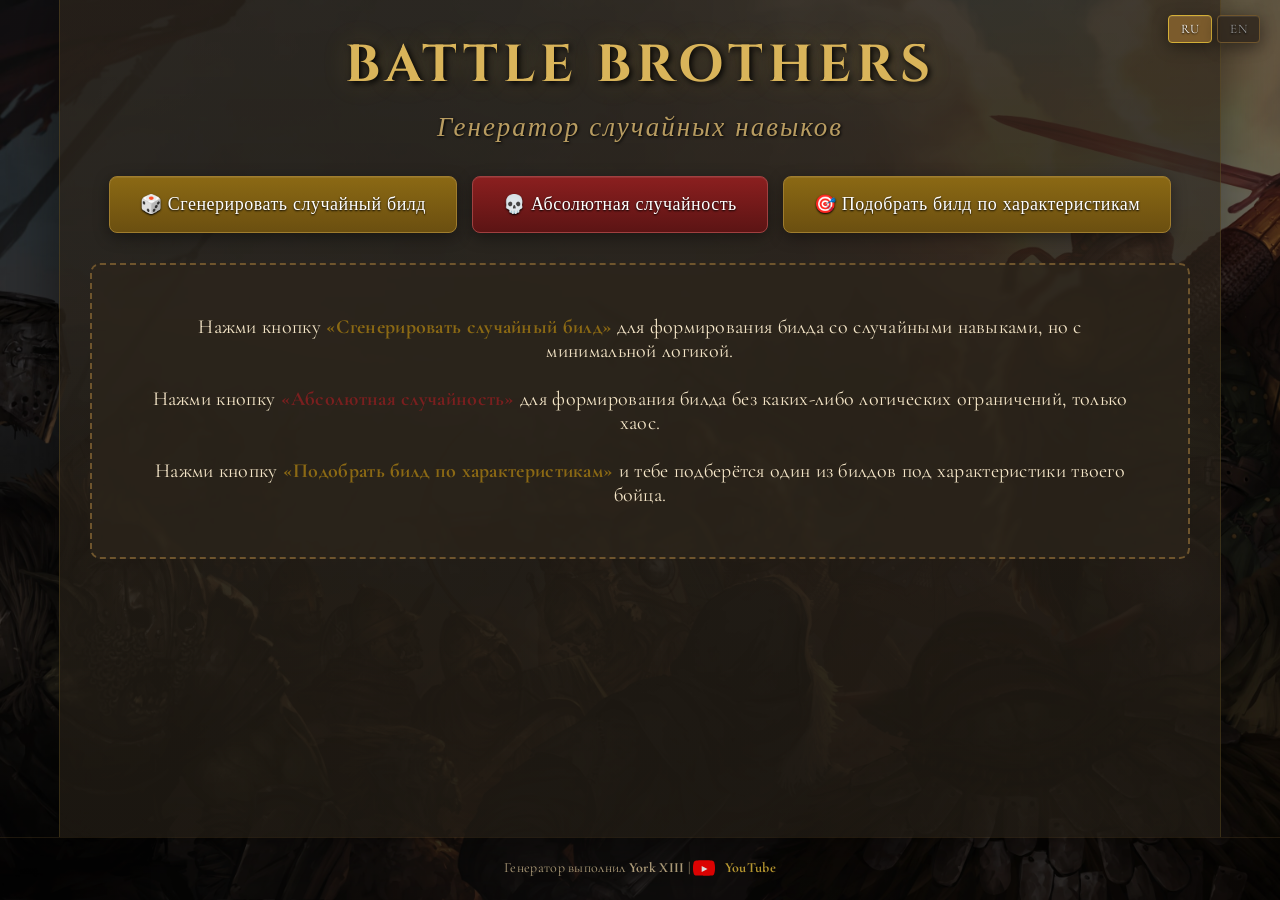
==== index.html @ dbecfd62 "Add files via upload" ====
<!DOCTYPE html>
<html lang="ru">
<link rel="manifest" href="/manifest.json">
<meta name="theme-color" content="#d4af37">
<script>
  if ('serviceWorker' in navigator) {
    navigator.serviceWorker.register('/service-worker.js');
  }
</script>
<head>
    <meta charset="UTF-8">
    <meta name="viewport" content="width=device-width, initial-scale=1.0">
    <title>Battle Brothers - Random Perk Generator</title>
    <link rel="stylesheet" href="style.css">
</head>
<body>

<div class="container">

    <header>
        <a href="index.html" style="text-decoration:none;"><h1>BATTLE BROTHERS</h1></a>
        <h2>Генератор случайных навыков</h2>
        <div class="lang-switch">
            <button id="langRu" class="lang-btn active">RU</button>
            <button id="langEn" class="lang-btn">EN</button>
        </div>
    </header>

    <div class="controls">        
        <button id="generateButton">🎲 Сгенерировать случайный билд</button>
        <button id="chaosButton">💀 Абсолютная случайность</button>
		<a href="optimal.html" class="btn-link">🎯 Подобрать билд по характеристикам</a>
    </div>

    <div id="result" class="perk-grid">
        <div class="placeholder" id="placeholderText">
            Нажми кнопку <strong style="color:#8b6914;">«Сгенерировать случайный билд»</strong> для формирования билда со случайными навыками, но с минимальной логикой.
            <br><br>
            Нажми кнопку <strong style="color:#7a1f1f;">«Абсолютная случайность»</strong> для формирования билда без каких-либо логических ограничений, только хаос.
			<br><br>
			Нажми кнопку <strong style="color:#8b6914;">«Подобрать билд по характеристикам»</strong> и тебе подберётся один из билдов под характеристики твоего бойца.           
        </div>
    </div>

</div>

<script src="script.js"></script>

<footer class="footer">
    Генератор выполнил <strong>York XIII</strong> |
    <a href="https://youtube.com/@yorkxiii" target="_blank" class="youtube-link">
        <svg class="youtube-icon" viewBox="0 0 24 24">
            <path fill="#FF0000" d="M23.5 6.2s-.2-1.7-.9-2.4c-.9-.9-1.9-.9-2.4-1C16.8 2.5 12 2.5 12 2.5h0s-4.8 0-8.2.3c-.5.1-1.5.1-2.4 1C.7 4.5.5 6.2.5 6.2S0 8.1 0 10v2c0 1.9.5 3.8.5 3.8s.2 1.7.9 2.4c.9.9 2.1.9 2.7 1 2 .2 7.9.3 7.9.3s4.8 0 8.2-.3c.5-.1 1.5-.1 2.4-1 .7-.7.9-2.4.9-2.4S24 13.9 24 12v-2c0-1.9-.5-3.8-.5-3.8z"/>
            <path fill="white" d="M9.5 15.2l6.3-3.2-6.3-3.2z"/>
        </svg>
        YouTube
    </a>
</footer>

<!-- ПЕРЕКЛЮЧАТЕЛЬ ЯЗЫКОВ -->
<script>
const translations = {
    ru: {
        subtitle: "Генератор случайных навыков",
        optimalBtn: "🎯 Подобрать билд по характеристикам",
        randomBtn: "🎲 Сгенерировать случайный билд",
        chaosBtn: "💀 Абсолютная случайность",
        placeholder: 'Нажми кнопку <strong style="color:#8b6914;">«Сгенерировать случайный билд»</strong> для формирования билда со случайными навыками, но с минимальной логикой.<br><br>Нажми кнопку <strong style="color:#7a1f1f;">«Абсолютная случайность»</strong> для формирования билда без каких-либо логических ограничений, только хаос.<br><br>Нажми кнопку <strong style="color:#8b6914;">«Подобрать билд по характеристикам»</strong> и тебе подберётся один из билдов под характеристики твоего бойца.',
        footerText: "Генератор выполнил"
    },
    en: {
        subtitle: "Random Perk Generator",
        optimalBtn: "🎯 Find Optimal Build",
        randomBtn: "🎲 Generate Random Build",
        chaosBtn: "💀 Absolute Chaos",
        placeholder: 'Click <strong style="color:#8b6914;">«Generate Random Build»</strong> for a random build with minimal logic.<br><br>Click <strong style="color:#7a1f1f;">«Absolute Chaos»</strong> for a completely random build with no logic whatsoever.<br><br>Click <strong style="color:#8b6914;">«Find Optimal Build»</strong> to get a build matching your brother\'s stats.',
        footerText: "Generator by"
    }
};

function switchLanguage(lang) {
    const t = translations[lang];

    document.querySelector('h2').textContent = t.subtitle;
    document.querySelector('.btn-link').textContent = t.optimalBtn;
    document.getElementById('generateButton').textContent = t.randomBtn;
    document.getElementById('chaosButton').textContent = t.chaosBtn;

    const placeholder = document.getElementById('placeholderText');
    if (placeholder) placeholder.innerHTML = t.placeholder;

    const footer = document.querySelector('.footer');
    if (footer) {
        footer.innerHTML = t.footerText + ' <strong>York XIII</strong> | ' +
        '<a href="https://youtube.com/@yorkxiii" target="_blank" class="youtube-link">' +
        '<svg class="youtube-icon" viewBox="0 0 24 24">' +
        '<path fill="#FF0000" d="M23.5 6.2s-.2-1.7-.9-2.4c-.9-.9-1.9-.9-2.4-1C16.8 2.5 12 2.5 12 2.5h0s-4.8 0-8.2.3c-.5.1-1.5.1-2.4 1C.7 4.5.5 6.2.5 6.2S0 8.1 0 10v2c0 1.9.5 3.8.5 3.8s.2 1.7.9 2.4c.9.9 2.1.9 2.7 1 2 .2 7.9.3 7.9.3s4.8 0 8.2-.3c.5-.1 1.5-.1 2.4-1 .7-.7.9-2.4.9-2.4S24 13.9 24 12v-2c0-1.9-.5-3.8-.5-3.8z"/>' +
        '<path fill="white" d="M9.5 15.2l6.3-3.2-6.3-3.2z"/>' +
        '</svg>YouTube</a>';
    }

	setPerkLanguage(lang);
	localStorage.setItem('bbLang', lang);
	
	const existingCards = document.querySelectorAll('#result .perk');
	if (existingCards.length > 0) {
    existingCards.forEach(card => {
        const titleEl = card.querySelector('.perk-title');
        const tooltipEl = card.querySelector('.tooltip');
        const currentName = titleEl.textContent;
        
        // Ищем перк: сначала по русскому, потом по английскому
        let perk = perks.find(p => p.name === currentName);
        if (!perk) {
            perk = perks.find(p => {
                const trans = perkTranslations[p.name];
                return trans && trans.en && trans.en.name === currentName;
            });
        }
        
        if (perk) {
            const display = getPerkDisplay(perk);
            titleEl.textContent = display.name;
            tooltipEl.innerHTML = display.description;
        }
    });
	}
    document.getElementById('langRu').classList.toggle('active', lang === 'ru');
    document.getElementById('langEn').classList.toggle('active', lang === 'en');
}

document.getElementById('langRu').addEventListener('click', () => switchLanguage('ru'));
document.getElementById('langEn').addEventListener('click', () => switchLanguage('en'));

(function() {
    const savedLang = localStorage.getItem('bbLang');
    if (savedLang && savedLang !== 'ru') {
        switchLanguage(savedLang);
    }
})();

</script>

</body>
</html>
---- style.css ----
@import url('https://fonts.googleapis.com/css2?family=Cinzel:wght@400;600;700&family=Cormorant+Garamond:ital,wght@0,400;0,600;0,700;1,400;1,600&display=swap');

html {
    height: 100%;
}

body {
    min-height: 100vh;
    display: flex;
    flex-direction: column;
    margin: 0;
    background:
        linear-gradient(rgba(0, 0, 0, 0.55), rgba(0, 0, 0, 0.55)),
        url("images/background.jpg");
    background-size: cover;
    background-position: center;
    background-attachment: fixed;
    color: #f0d79a;
    font-family: 'Cormorant Garamond', 'Georgia', 'Times New Roman', serif;
    letter-spacing: 0.3px;
    font-size: 18px;
}

.container {
    width: 1100px;
    margin: auto;
    padding: 30px;
    flex: 1;
    background: linear-gradient(180deg, rgba(45, 37, 28, 0.7) 0%, rgba(30, 25, 18, 0.85) 100%);
    border-left: 1px solid rgba(212, 175, 55, 0.15);
    border-right: 1px solid rgba(212, 175, 55, 0.15);
    box-shadow: 0 0 60px rgba(0, 0, 0, 0.5);
}

/* Декоративный разделитель */
.divider {
    display: flex;
    align-items: center;
    gap: 15px;
    margin-bottom: 25px;
    opacity: 0.5;
}
.divider-line {
    flex: 1;
    height: 1px;
    background: linear-gradient(90deg, transparent, #d4af37, transparent);
}
.divider-icon {
    color: #d4af37;
    font-size: 18px;
}

header {
    text-align: center;
    margin-bottom: 25px;
}

h1 {
    margin: 0;
    color: #d9b45a;
    font-size: 52px;
    text-shadow: 2px 2px 6px black, 0 0 30px rgba(212, 175, 55, 0.2);
    letter-spacing: 5px;
    font-weight: 700;
    font-family: 'Cinzel', 'Georgia', serif;
}

h2 {
    margin-top: 10px;
    color: #b89c61;
    font-weight: 400;
    font-style: italic;
    letter-spacing: 2px;
    text-shadow: 1px 1px 3px black;
    font-family: 'Cinzel', 'Georgia', serif;
}

.controls {
    display: flex;
    justify-content: center;
    gap: 15px;
    margin: 30px 0;
    flex-wrap: wrap;
}

/* Кнопки */
button {
    background: linear-gradient(180deg, #8b6914 0%, #6b4f10 100%);
    color: #fff;
    border: 1px solid #a07d2e;
    padding: 15px 30px;
    font-size: 18px;
    border-radius: 8px;
    cursor: pointer;
    transition: all 0.25s ease;
    position: relative;
    overflow: hidden;
    text-shadow: 0 1px 2px black;
    box-shadow: 0 4px 15px rgba(0, 0, 0, 0.4), inset 0 1px 0 rgba(255, 255, 255, 0.08);
    letter-spacing: 0.5px;
    font-family: 'Cinzel', 'Georgia', serif;	
}

button:hover {
    background: linear-gradient(180deg, #a8821a 0%, #7d5e14 100%);
    border-color: #d4af37;
    box-shadow: 0 6px 25px rgba(212, 175, 55, 0.25), inset 0 1px 0 rgba(255, 255, 255, 0.12);
    transform: translateY(-2px);
}

button:active {
    transform: translateY(0);
    box-shadow: 0 2px 8px rgba(0, 0, 0, 0.4);
}

/* Эффект волны при наведении */
button::after {
    content: '';
    position: absolute;
    top: 50%;
    left: 50%;
    width: 0;
    height: 0;
    background: rgba(255, 255, 255, 0.08);
    border-radius: 50%;
    transform: translate(-50%, -50%);
    transition: width 0.5s, height 0.5s;
}
button:hover::after {
    width: 400px;
    height: 400px;
}

/* Кнопка хаоса */
#chaosButton {
    background: linear-gradient(180deg, #8b1f1f 0%, #5c1414 100%);
    border-color: #a04040;
}
#chaosButton:hover {
    background: linear-gradient(180deg, #a52a2a 0%, #751d1d 100%);
    border-color: #cc5555;
    box-shadow: 0 6px 25px rgba(200, 50, 50, 0.3), inset 0 1px 0 rgba(255, 255, 255, 0.08);
}

/* Сетка перков */
.perk-grid {
    display: grid;
    grid-template-columns: repeat(5, 1fr);
    gap: 15px;
}

.placeholder {
    grid-column: 1 / -1;
    text-align: center;
    padding: 50px;
    background: rgba(45, 37, 28, 0.7);
    border: 2px dashed #6f552d;
    border-radius: 10px;
    font-size: 20px;
    color: #f5e6c8;  /* было #b89c61 — теперь светлее */
    backdrop-filter: blur(2px);
}

/* Карточки перков */
.perk {
    position: relative;
    display: flex;
    flex-direction: column;
    align-items: center;
    justify-content: center;
    gap: 10px;
    background: rgba(40, 30, 20, 0.8);
    backdrop-filter: blur(3px);
    border: 1px solid #86652f;
    border-radius: 10px;
    padding: 20px;
    text-align: center;
    min-height: 80px;
    transition: all 0.35s ease;
    transform: rotateY(90deg);
    opacity: 0;
    box-shadow: 0 4px 15px rgba(0, 0, 0, 0.4), inset 0 1px 0 rgba(255, 255, 255, 0.03);
}
.perk.show {
    opacity: 1;
    transform: rotateY(0deg);
}
.perk:hover {
    transform: scale(1.05);
    border-color: #d7b66d;
    box-shadow: 0 8px 30px rgba(212, 175, 55, 0.2), inset 0 1px 0 rgba(255, 255, 255, 0.06);
    z-index: 10;
}

/* Студент */
.student {
    border-color: #6ac96a;
    color: #7cff7c;
    box-shadow: 0 0 15px rgba(106, 201, 106, 0.15);
}

.perk-icon {
    width: 64px;
    height: 64px;
    image-rendering: pixelated;
    filter: drop-shadow(0 2px 4px rgba(0, 0, 0, 0.5));
}

.perk-title {
    font-weight: 700;
    text-align: center;
    font-size: 14px;
    text-shadow: 0 1px 3px black;
    font-family: 'Cinzel', 'Georgia', serif;
    letter-spacing: 0.5px;
}

/* Всплывающая подсказка */
.tooltip {
    display: none;
    position: absolute;
    bottom: 110%;
    left: 50%;
    transform: translateX(-50%);
    width: 240px;
    background: rgba(20, 16, 10, 0.97);
    border: 1px solid #caa34f;
    border-radius: 8px;
    padding: 12px;
    color: #e8d5a3;
    z-index: 100;
    font-size: 14px;
    box-shadow: 0 8px 30px rgba(0, 0, 0, 0.7), 0 0 15px rgba(212, 175, 55, 0.1);
    backdrop-filter: blur(5px);
    line-height: 1.4;
}
.perk:hover .tooltip {
    display: block;
}

.green {
    color: #66ff66;
    font-weight: bold;
}
.red {
    color: #ff6666;
    font-weight: bold;
}

/* Футер */
.footer {
    margin-top: auto;
    padding: 20px;
    text-align: center;
    color: #c7b38a;
    font-size: 14px;
    opacity: 0.85;
    border-top: 1px solid rgba(111, 85, 45, 0.3);
    background: rgba(0, 0, 0, 0.3);
}
.footer a {
    color: #d4af37;
    text-decoration: none;
    font-weight: bold;
    transition: 0.3s;
}
.footer a:hover {
    color: #ffd700;
    text-shadow: 0 0 10px gold;
}

.youtube-link {
    color: #d4af37;
    text-decoration: none;
    font-weight: bold;
}
.youtube-icon {
    width: 22px;
    height: 22px;
    vertical-align: middle;
    margin-right: 6px;
}

/* Ссылка-кнопка */
.controls a {
    text-decoration: none;
}
.btn-link {
    display: inline-block;
    background: linear-gradient(180deg, #8b6914 0%, #6b4f10 100%);
    color: white;
    border: 1px solid #a07d2e;
    padding: 15px 30px;
    font-size: 18px;
    border-radius: 8px;
    cursor: pointer;
    text-decoration: none;
    transition: all 0.25s ease;
    text-shadow: 0 1px 2px black;
    box-shadow: 0 4px 15px rgba(0, 0, 0, 0.4), inset 0 1px 0 rgba(255, 255, 255, 0.08);
    letter-spacing: 0.5px;
    font-family: 'Cinzel', 'Georgia', serif;
}
.btn-link:hover {
    background: linear-gradient(180deg, #a8821a 0%, #7d5e14 100%);
    border-color: #d4af37;
    box-shadow: 0 6px 25px rgba(212, 175, 55, 0.25);
    transform: translateY(-2px);
}

/* Адаптивность */
@media (max-width: 1150px) {
    .container {
        width: 95%;
        padding: 20px;
    }
}
@media (max-width: 900px) {
    .perk-grid {
        grid-template-columns: repeat(3, 1fr);
    }
    h1 {
        font-size: 38px;
    }
}
@media (max-width: 550px) {
    .perk-grid {
        grid-template-columns: repeat(2, 1fr);
    }
    h1 {
        font-size: 30px;
        letter-spacing: 3px;
    }
}
.placeholder-item {
    margin-bottom: 12px;
    line-height: 1.5;
}
.placeholder-item:last-child {
    margin-bottom: 0;
}
.lang-switch {
    position: absolute;
    top: 15px;
    right: 20px;
    display: flex;
    gap: 5px;
    z-index: 10;
}
.lang-btn {
    padding: 5px 12px !important;
    font-size: 13px !important;
    border-radius: 4px !important;
    background: rgba(45, 37, 28, 0.8) !important;
    border: 1px solid #6f552d !important;
    color: #999 !important;
    cursor: pointer;
    transition: 0.2s;
    font-family: inherit;
}
.lang-btn.active {
    background: #7b5b2c !important;
    color: #fff !important;
    border-color: #d4af37 !important;
}
.lang-btn:hover:not(.active) {
    color: #d4af37 !important;
}
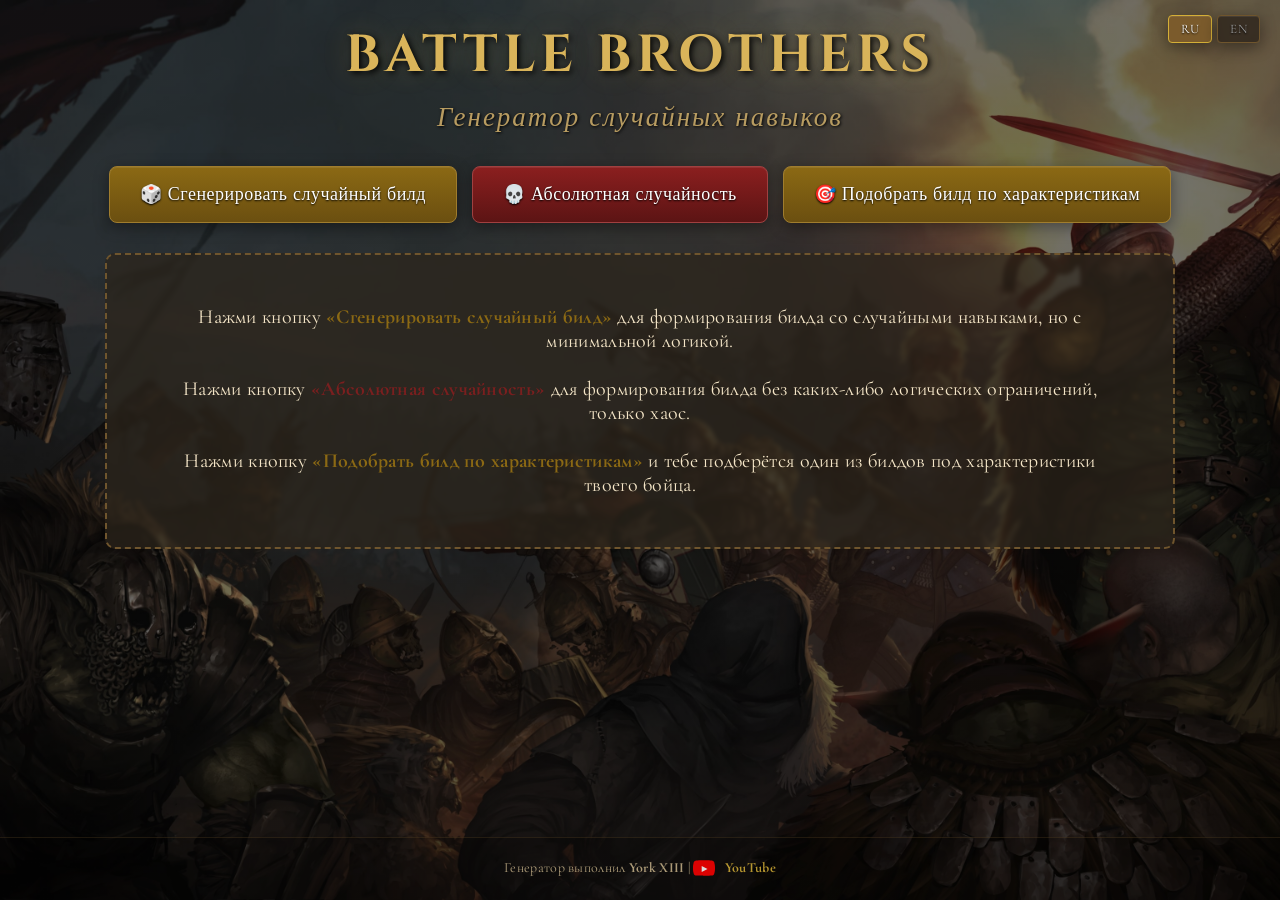
==== commit 02cb3137: "Add files via upload" ====
--- a/index.html
+++ b/index.html
@@ -1,30 +1,25 @@
 <!DOCTYPE html>
 <html lang="ru">
-<link rel="manifest" href="/manifest.json">
-<meta name="theme-color" content="#d4af37">
-<script>
-  if ('serviceWorker' in navigator) {
-    navigator.serviceWorker.register('/service-worker.js');
-  }
-</script>
 <head>
     <meta charset="UTF-8">
     <meta name="viewport" content="width=device-width, initial-scale=1.0">
     <title>Battle Brothers - Random Perk Generator</title>
     <link rel="stylesheet" href="style.css">
+    <link rel="manifest" href="/bb-random-perk-generator/manifest.json">
+    <meta name="theme-color" content="#d4af37">
 </head>
 <body>
 
 <div class="container">
 
-    <header>
-        <a href="index.html" style="text-decoration:none;"><h1>BATTLE BROTHERS</h1></a>
-        <h2>Генератор случайных навыков</h2>
-        <div class="lang-switch">
-            <button id="langRu" class="lang-btn active">RU</button>
-            <button id="langEn" class="lang-btn">EN</button>
-        </div>
-    </header>
+   <header>
+    <a href="index.html"><h1>BATTLE BROTHERS</h1></a>
+		<h2>Генератор случайных навыков</h2>
+	</header>
+	<div class="lang-switch">
+		<button id="langRu" class="lang-btn active">RU</button>
+		<button id="langEn" class="lang-btn">EN</button>
+	</div>
 
     <div class="controls">        
         <button id="generateButton">🎲 Сгенерировать случайный билд</button>
--- a/style.css
+++ b/style.css
@@ -1,5 +1,7 @@
 @import url('https://fonts.googleapis.com/css2?family=Cinzel:wght@400;600;700&family=Cormorant+Garamond:ital,wght@0,400;0,600;0,700;1,400;1,600&display=swap');
-
+*, *::before, *::after {
+    box-sizing: border-box;
+}
 html {
     height: 100%;
 }
@@ -22,14 +24,13 @@
 }
 
 .container {
-    width: 1100px;
+    max-width: 1100px;
+    width: 100%;
     margin: auto;
-    padding: 30px;
+    padding: 20px 15px;
     flex: 1;
-    background: linear-gradient(180deg, rgba(45, 37, 28, 0.7) 0%, rgba(30, 25, 18, 0.85) 100%);
-    border-left: 1px solid rgba(212, 175, 55, 0.15);
-    border-right: 1px solid rgba(212, 175, 55, 0.15);
-    box-shadow: 0 0 60px rgba(0, 0, 0, 0.5);
+    box-sizing: border-box;
+    overflow-x: visible;
 }
 
 /* Декоративный разделитель */
@@ -309,9 +310,14 @@
 }
 
 /* Адаптивность */
+html, body {
+    overflow-x: hidden;
+    max-width: 100%;
+}
+
 @media (max-width: 1150px) {
     .container {
-        width: 95%;
+        max-width: 95%;
         padding: 20px;
     }
 }
@@ -323,13 +329,40 @@
         font-size: 38px;
     }
 }
+@media (max-width: 750px) {
+    .lang-switch {
+        position: static;
+        justify-content: center;
+        margin-top: 10px;
+    }
+    .input-panel {
+        grid-template-columns: 1fr 1fr;
+    }
+    .perk-grid {
+        grid-template-columns: repeat(3, 1fr);
+    }
+}
 @media (max-width: 550px) {
+    .input-panel {
+        grid-template-columns: 1fr;
+    }
     .perk-grid {
         grid-template-columns: repeat(2, 1fr);
     }
     h1 {
-        font-size: 30px;
+        font-size: 28px;
         letter-spacing: 3px;
+    }
+    h2 {
+        font-size: 16px;
+    }
+    button {
+        padding: 12px 20px;
+        font-size: 16px;
+    }
+    .btn-link {
+        padding: 12px 20px;
+        font-size: 16px;
     }
 }
 .placeholder-item {
@@ -346,6 +379,8 @@
     display: flex;
     gap: 5px;
     z-index: 10;
+    border: none;
+    box-shadow: none;
 }
 .lang-btn {
     padding: 5px 12px !important;
@@ -357,6 +392,7 @@
     cursor: pointer;
     transition: 0.2s;
     font-family: inherit;
+	outline: none;
 }
 .lang-btn.active {
     background: #7b5b2c !important;
@@ -365,4 +401,16 @@
 }
 .lang-btn:hover:not(.active) {
     color: #d4af37 !important;
+}
+*:focus,
+*:focus-visible {
+    outline: none !important;
+    box-shadow: none !important;
+}
+header a,
+header a:visited,
+header a:hover,
+header a:active,
+header a:focus {
+    text-decoration: none !important;
 }
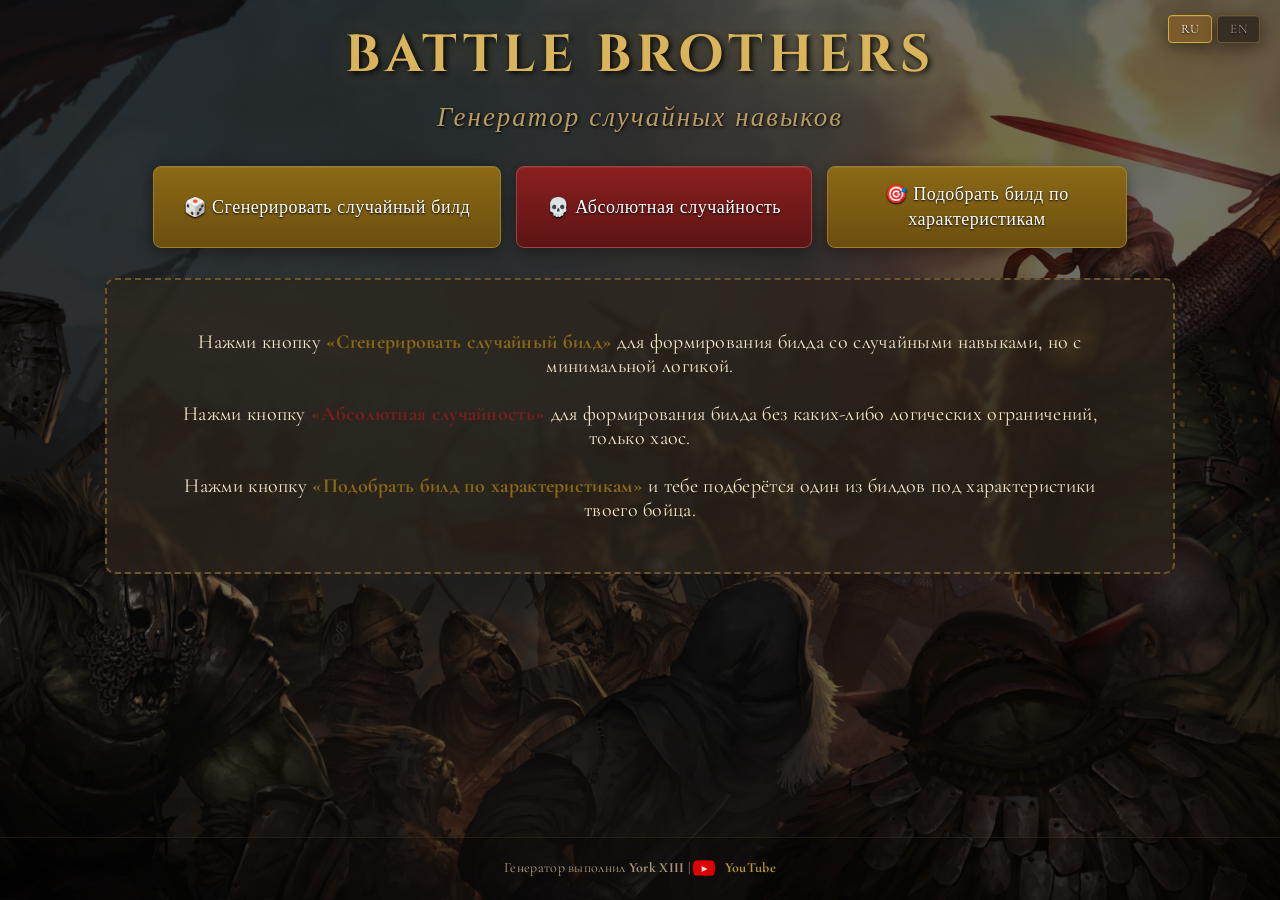
==== commit 4cc7bce3: "Add files via upload" ====
--- a/index.html
+++ b/index.html
@@ -3,6 +3,7 @@
 <head>
     <meta charset="UTF-8">
     <meta name="viewport" content="width=device-width, initial-scale=1.0">
+	<meta name="screen-orientation" content="portrait">
     <title>Battle Brothers - Random Perk Generator</title>
     <link rel="stylesheet" href="style.css">
     <link rel="manifest" href="/bb-random-perk-generator/manifest.json">
@@ -134,6 +135,9 @@
     }
 })();
 
+if (screen.orientation && screen.orientation.lock) {
+    screen.orientation.lock('portrait').catch(() => {});
+}
 </script>
 
 </body>
--- a/style.css
+++ b/style.css
@@ -82,6 +82,7 @@
     gap: 15px;
     margin: 30px 0;
     flex-wrap: wrap;
+    text-align: center;
 }
 
 /* Кнопки */
@@ -287,11 +288,13 @@
     text-decoration: none;
 }
 .btn-link {
-    display: inline-block;
+    display: flex;
+    align-items: center;
+    justify-content: center;
     background: linear-gradient(180deg, #8b6914 0%, #6b4f10 100%);
     color: white;
     border: 1px solid #a07d2e;
-    padding: 15px 30px;
+    padding: 15px 25px;
     font-size: 18px;
     border-radius: 8px;
     cursor: pointer;
@@ -301,6 +304,13 @@
     box-shadow: 0 4px 15px rgba(0, 0, 0, 0.4), inset 0 1px 0 rgba(255, 255, 255, 0.08);
     letter-spacing: 0.5px;
     font-family: 'Cinzel', 'Georgia', serif;
+    text-align: center;
+    white-space: normal;
+    word-break: keep-all;
+    overflow-wrap: break-word;
+    max-width: 300px;
+    min-height: 54px;
+    box-sizing: border-box;
 }
 .btn-link:hover {
     background: linear-gradient(180deg, #a8821a 0%, #7d5e14 100%);
@@ -321,7 +331,14 @@
         padding: 20px;
     }
 }
+
 @media (max-width: 900px) {
+    .lang-switch {
+        position: static !important;
+        display: flex;
+        justify-content: center;
+        margin: 10px auto 0;
+    }
     .perk-grid {
         grid-template-columns: repeat(3, 1fr);
     }
@@ -329,11 +346,13 @@
         font-size: 38px;
     }
 }
+
 @media (max-width: 750px) {
     .lang-switch {
-        position: static;
+        position: static !important;
+        display: flex;
         justify-content: center;
-        margin-top: 10px;
+        margin: 8px auto 0;
     }
     .input-panel {
         grid-template-columns: 1fr 1fr;
@@ -342,7 +361,14 @@
         grid-template-columns: repeat(3, 1fr);
     }
 }
+
 @media (max-width: 550px) {
+    .lang-switch {
+        position: static !important;
+        display: flex;
+        justify-content: center;
+        margin: 5px auto 0;
+    }
     .input-panel {
         grid-template-columns: 1fr;
     }
@@ -361,9 +387,11 @@
         font-size: 16px;
     }
     .btn-link {
-        padding: 12px 20px;
-        font-size: 16px;
-    }
+    padding: 12px 20px;
+    font-size: 16px;
+    max-width: 260px;
+    min-height: auto;
+}
 }
 .placeholder-item {
     margin-bottom: 12px;
@@ -379,8 +407,6 @@
     display: flex;
     gap: 5px;
     z-index: 10;
-    border: none;
-    box-shadow: none;
 }
 .lang-btn {
     padding: 5px 12px !important;
@@ -407,10 +433,16 @@
     outline: none !important;
     box-shadow: none !important;
 }
-header a,
+header a h1 {
+    text-decoration: none !important;
+    border-bottom: none !important;
+    outline: none !important;
+}
+header a:link,
 header a:visited,
 header a:hover,
-header a:active,
-header a:focus {
+header a:active {
     text-decoration: none !important;
+    border: none !important;
+    outline: none !important;
 }
